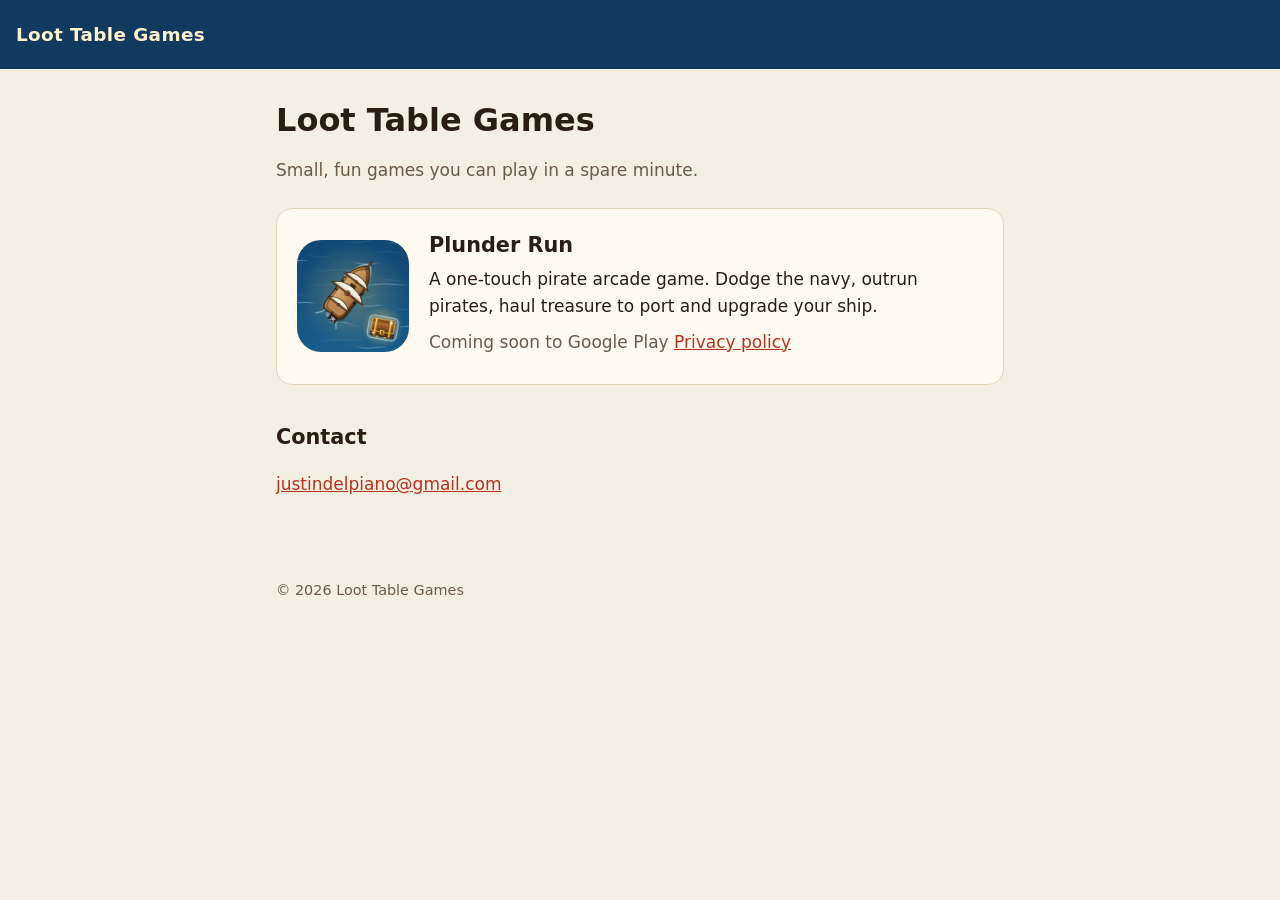
==== index.html @ 0b69c88f "Loot Table Games site: home page, Plunder Run privacy policy, app-ads.txt Co-Authored-By: Claude Opu" ====
<!doctype html>
<html lang="en">
<head>
  <meta charset="utf-8">
  <meta name="viewport" content="width=device-width, initial-scale=1">
  <title>Loot Table Games</title>
  <meta name="description" content="Loot Table Games makes small, fun mobile games, starting with Plunder Run.">
  <link rel="icon" href="plunder-run/icon.png">
  <link rel="stylesheet" href="style.css">
</head>
<body>
  <header><a href="./">Loot Table Games</a></header>
  <main>
    <h1>Loot Table Games</h1>
    <p class="muted">Small, fun games you can play in a spare minute.</p>

    <div class="card">
      <img src="plunder-run/icon.png" alt="Plunder Run icon: a pirate ship and a treasure chest">
      <div>
        <h2>Plunder Run</h2>
        <p>A one-touch pirate arcade game. Dodge the navy, outrun pirates, haul treasure to port and upgrade your ship.</p>
        <p class="links">
          <span class="muted">Coming soon to Google Play</span>
          <a href="plunder-run/privacy/">Privacy policy</a>
        </p>
      </div>
    </div>

    <h2>Contact</h2>
    <p><a href="mailto:justindelpiano@gmail.com">justindelpiano@gmail.com</a></p>
  </main>
  <footer>© 2026 Loot Table Games</footer>
</body>
</html>
---- style.css ----
:root {
  --bg: #f4efe3;
  --surface: #fffaf0;
  --text: #2a1d12;
  --muted: #6b5a48;
  --accent: #b5321f;
  --gold: #c99a2e;
  --border: #e3d6bd;
  --hero: #12395e;
  --hero-text: #fff2cc;
}

@media (prefers-color-scheme: dark) {
  :root {
    --bg: #0d1b2a;
    --surface: #132a40;
    --text: #ece4d4;
    --muted: #a9b4c0;
    --accent: #f07a62;
    --gold: #ffd56b;
    --border: #23405c;
    --hero: #081422;
    --hero-text: #ffdb6b;
  }
}

* { box-sizing: border-box; }

body {
  margin: 0;
  background: var(--bg);
  color: var(--text);
  font: 17px/1.6 system-ui, -apple-system, "Segoe UI", Roboto, sans-serif;
}

a { color: var(--accent); }

header {
  background: var(--hero);
  color: var(--hero-text);
  padding: 20px 16px;
}

header a {
  color: var(--hero-text);
  font-weight: 700;
  font-size: 1.15rem;
  text-decoration: none;
  letter-spacing: 0.02em;
}

main {
  max-width: 760px;
  margin: 0 auto;
  padding: 32px 16px 64px;
}

h1 { font-size: 2rem; line-height: 1.2; margin: 0 0 8px; }
h2 { font-size: 1.3rem; margin: 36px 0 8px; }
h3 { font-size: 1.05rem; margin: 20px 0 4px; }

.muted { color: var(--muted); }

.card {
  display: flex;
  gap: 20px;
  align-items: center;
  background: var(--surface);
  border: 1px solid var(--border);
  border-radius: 16px;
  padding: 20px;
  margin-top: 24px;
}

.card img {
  width: 112px;
  height: 112px;
  border-radius: 24px;
  flex: none;
}

.card h2 { margin: 0 0 4px; }
.card p { margin: 0 0 8px; }

.links a { margin-right: 16px; }

table {
  width: 100%;
  border-collapse: collapse;
  margin: 12px 0;
  font-size: 0.95rem;
}

th, td {
  text-align: left;
  vertical-align: top;
  padding: 8px 10px;
  border-bottom: 1px solid var(--border);
}

th { color: var(--muted); font-weight: 600; }

footer {
  max-width: 760px;
  margin: 0 auto;
  padding: 0 16px 40px;
  color: var(--muted);
  font-size: 0.9rem;
}

@media (max-width: 520px) {
  .card { flex-direction: column; text-align: center; }
  .links a { display: inline-block; margin: 4px 8px; }
  table { font-size: 0.88rem; }
}
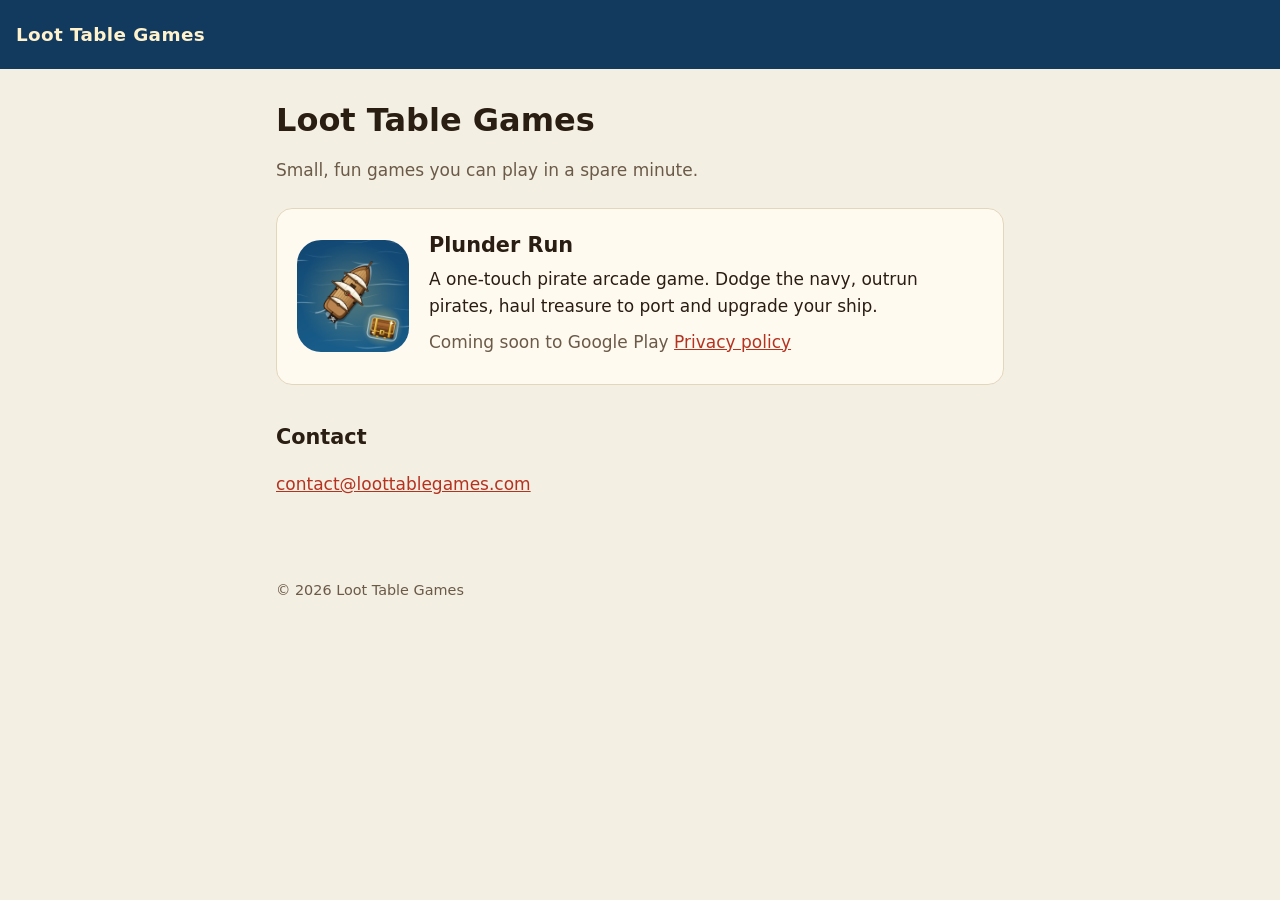
==== commit b7e3c490: "Use contact@loottablegames.com instead of a personal address Co-Authored-By: Claude Opus 5.5 <norepl" ====
--- a/index.html
+++ b/index.html
@@ -27,7 +27,7 @@
     </div>
 
     <h2>Contact</h2>
-    <p><a href="mailto:justindelpiano@gmail.com">justindelpiano@gmail.com</a></p>
+    <p><a href="mailto:contact@loottablegames.com">contact@loottablegames.com</a></p>
   </main>
   <footer>© 2026 Loot Table Games</footer>
 </body>
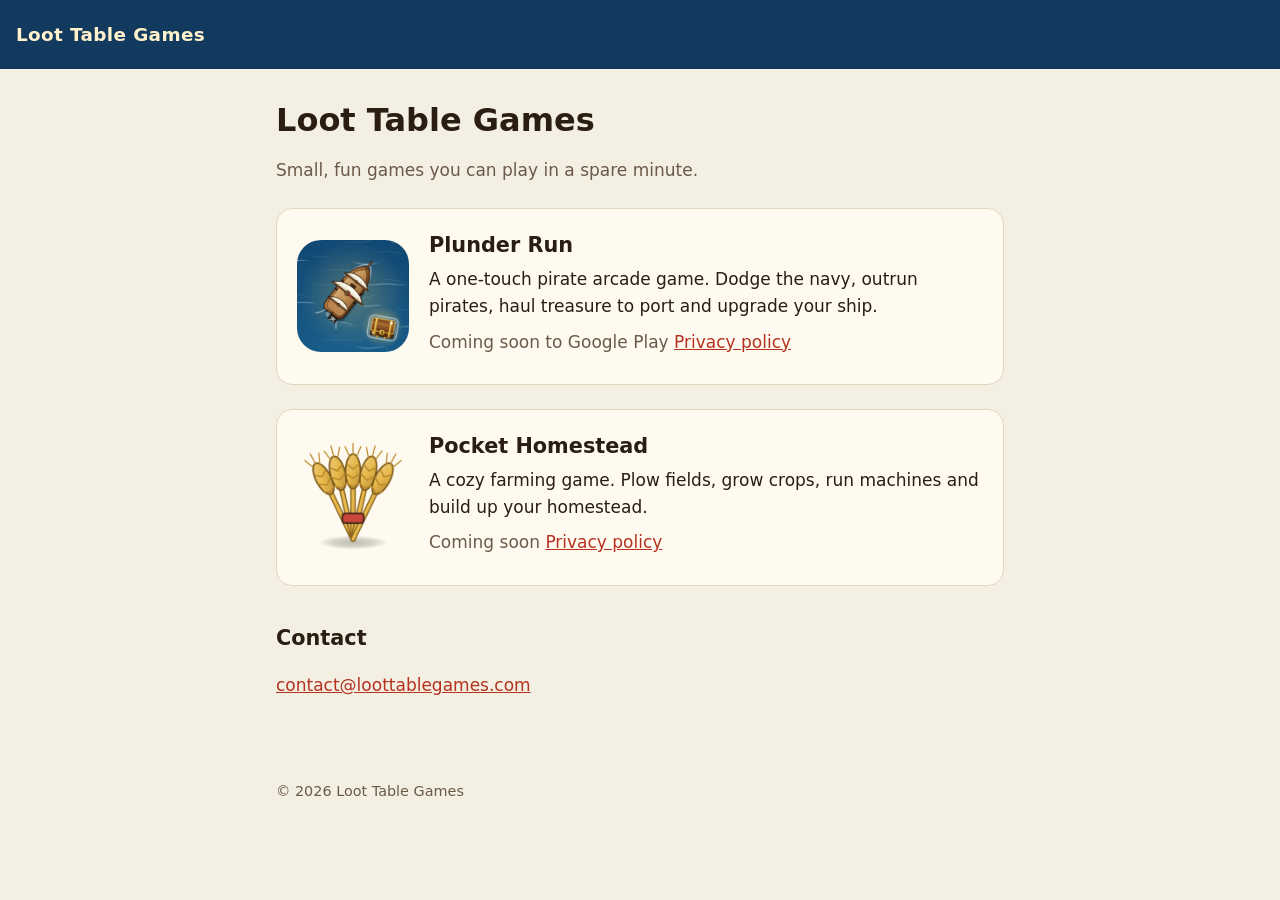
==== commit 6fd44728: "Add Pocket Homestead privacy policy and home page card Co-Authored-By: Claude Opus 5.5 <noreply@anth" ====
--- a/index.html
+++ b/index.html
@@ -26,6 +26,18 @@
       </div>
     </div>
 
+    <div class="card">
+      <img src="pocket-homestead/icon.png" alt="Pocket Homestead icon: a sheaf of golden wheat">
+      <div>
+        <h2>Pocket Homestead</h2>
+        <p>A cozy farming game. Plow fields, grow crops, run machines and build up your homestead.</p>
+        <p class="links">
+          <span class="muted">Coming soon</span>
+          <a href="pocket-homestead/privacy/">Privacy policy</a>
+        </p>
+      </div>
+    </div>
+
     <h2>Contact</h2>
     <p><a href="mailto:contact@loottablegames.com">contact@loottablegames.com</a></p>
   </main>
